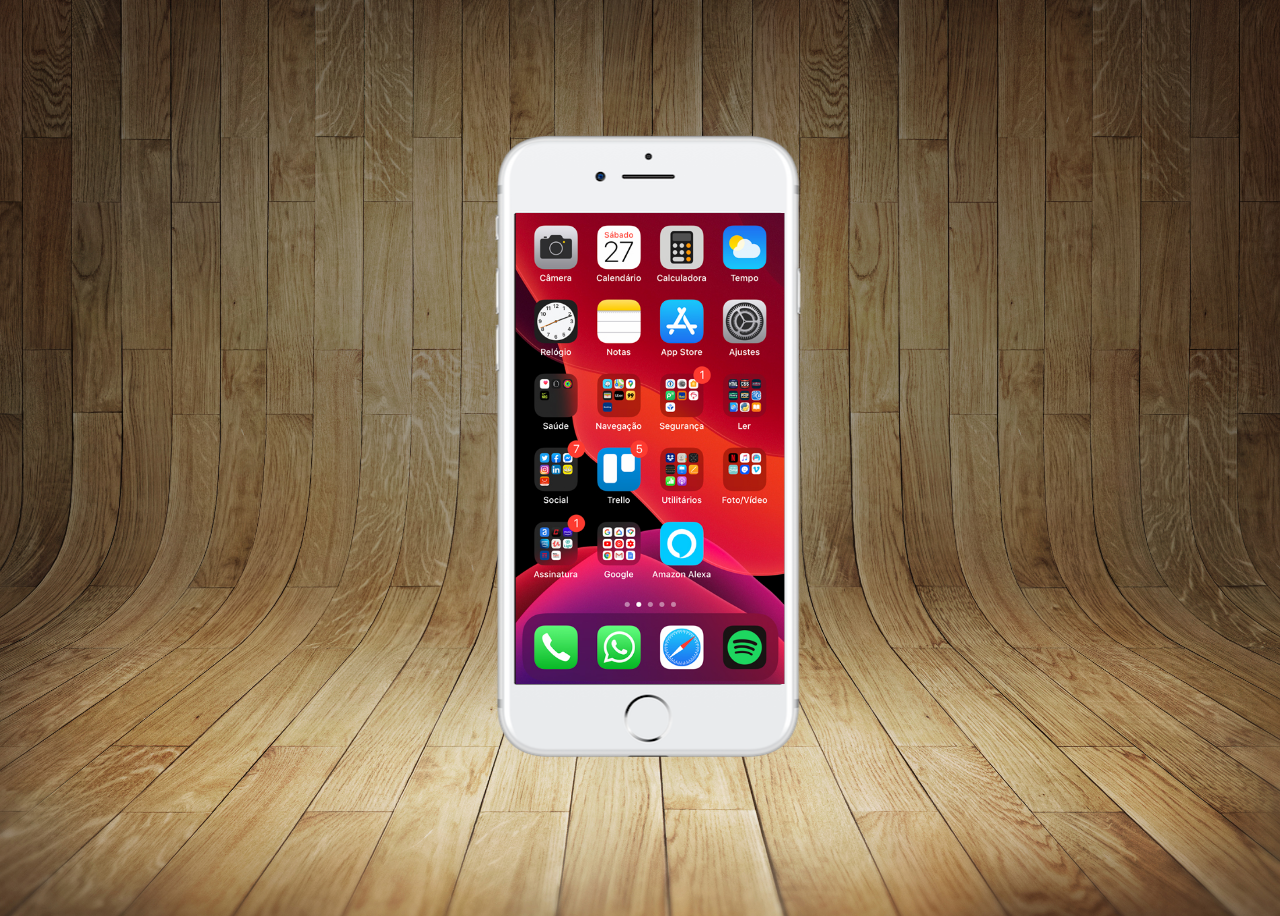
==== index.html @ 17872ac2 "Att projeto social" ====
<!DOCTYPE html>
<html lang="pt-br">
<head>
    <meta charset="UTF-8">
    <meta name="viewport" content="width=device-width, initial-scale=1.0">
    <title>Projeto Redes Sociais</title>
    <link rel="stylesheet" href="style.css">
    <link rel="shortcut icon" href="favi.ico" type="image/x-icon">
</head>
<body>
    
    <section id="p">
        <iframe src="pagina2.html" id="tela" name="tela" frameborder="0"></iframe>
    </section>

    <section>

    </section>
    

    
    
</body>
</html>
---- style.css ----
@charset "UTF-8"

*{
    margin: 0px;
    padding: 0px;
}
body{
    background-image: url(imagens/fundo-madeira.jpg);
    background-repeat: no-repeat;
    position: relative;
    height: 100vh;
    width: 100vw;
    background-size: cover;
    background-position: center center;
}


section#p{
    background-color: aqua;
    height:650px ;
    width: 311px;
    position: absolute;
    left: 50%;
    top: 50%;
    transform: translate(-50%, -50%);
    background: url(imagens/frame-iphone.png) no-repeat;
}

iframe#tela{
    position: relative;
    top: 80px;
    left: 23px;
    width: 269px;
    height: 471px;
}
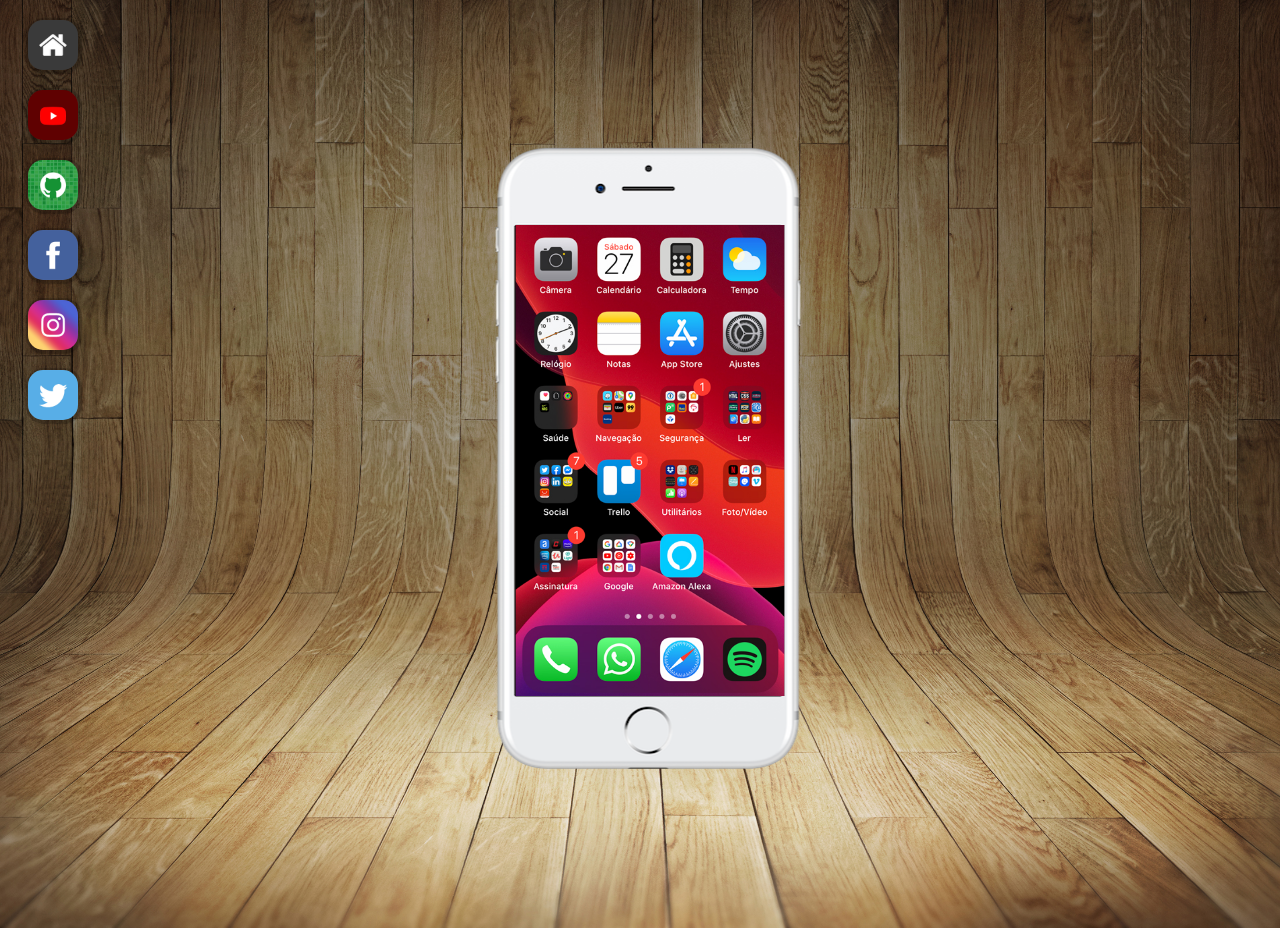
==== commit 6469df84: "att projeto social" ====
--- a/index.html
+++ b/index.html
@@ -10,11 +10,26 @@
 <body>
     
     <section id="p">
-        <iframe src="pagina2.html" id="tela" name="tela" frameborder="0"></iframe>
+        <iframe src="home.html" id="tela" name="tela" frameborder="0"></iframe>
+    </section>
+
+    <section id="redes">
+        <a href="home.html" target="tela"><img src="imagens/logo-home.jpg" alt=""></a>
+
+        <a href="youtube.html" target="tela"><img src="imagens/logo-youtube.jpg" alt=""></a>
+
+        <a href="github.html" target="tela"><img src="imagens/logo-github.jpg" alt=""></a>
+
+        <a href="facebook.html" target="tela"><img src="imagens/logo-facebook.jpg" alt=""></a>
+
+        <a href="insta.html" target="tela"><img src="imagens/logo-instagram.jpg" alt=""></a>
+
+        <a href="tt.html" target="tela"><img src="imagens/logo-twitter.jpg" alt=""></a>
+
     </section>
 
     <section>
-
+        <iframe src="" frameborder="0"></iframe>
     </section>
     
 
--- a/style.css
+++ b/style.css
@@ -26,6 +26,23 @@
     background: url(imagens/frame-iphone.png) no-repeat;
 }
 
+img{
+    width: 50px;
+    display: grid;
+    margin: 20px;
+    border-radius: 15px;
+    box-shadow: 1px 1px 1px 3px rgba(0, 0, 0, 0.227);
+    transition: transform 0.3s ease-in-out;
+    
+}
+
+a > img:hover{
+    transform:scale(1.5)
+    
+
+}
+
+
 iframe#tela{
     position: relative;
     top: 80px;
